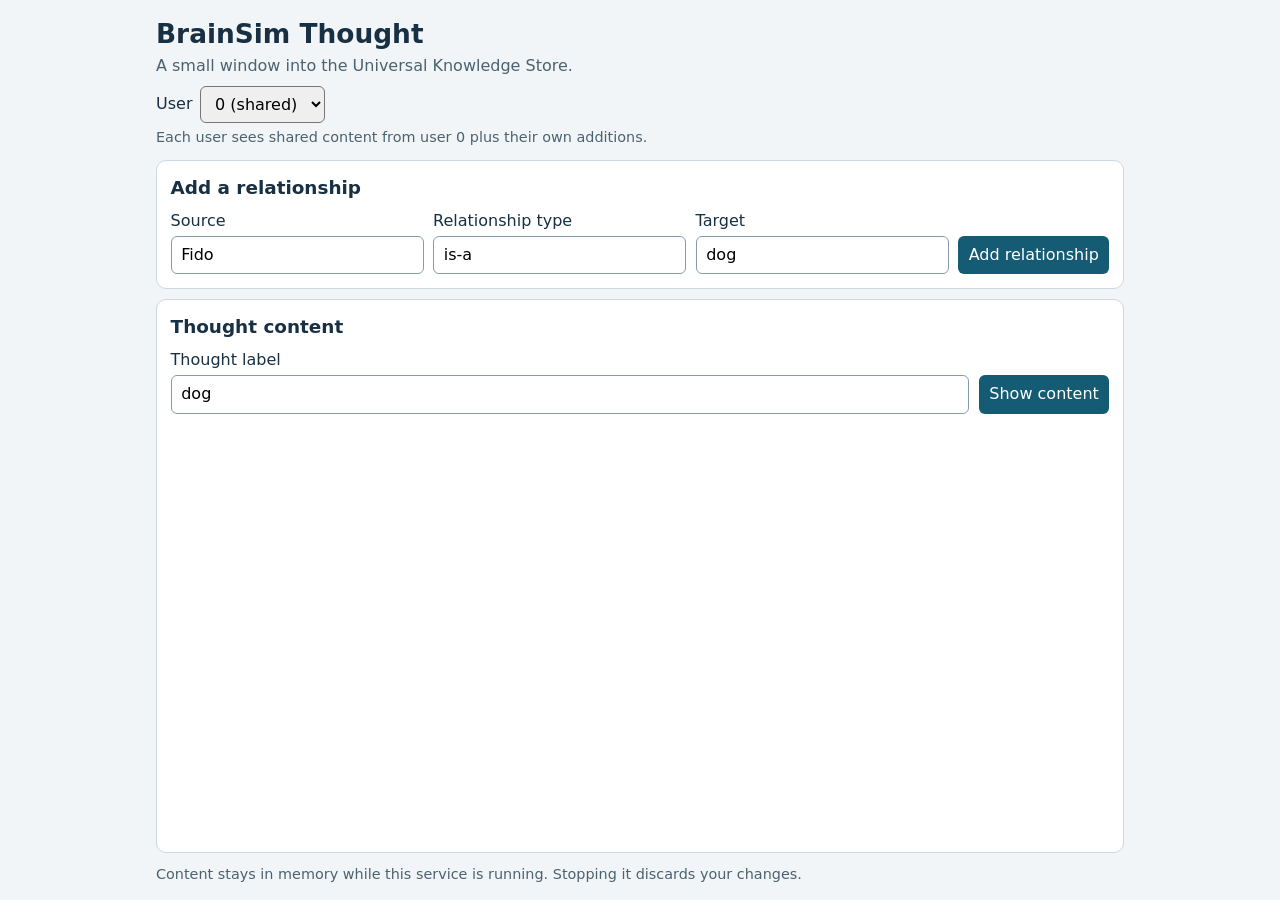
==== UKSWeb/wwwroot/index.html @ 6cacd051 "Initial Checking Proof of concept Multiuser Web Service" ====
<!doctype html>
<html lang="en">
<head>
  <meta charset="utf-8">
  <meta name="viewport" content="width=device-width, initial-scale=1">
  <title>BrainSim Thought · UKS</title>
  <style>
    :root { font: 16px/1.4 system-ui, sans-serif; color: #183043; background: #f1f5f7; }
    * { box-sizing: border-box; }
    body { max-width: 1000px; height: calc(100dvh - 2rem); min-height: 560px; margin: 1rem auto; padding: 0 1rem; display: flex; flex-direction: column; gap: .65rem; }
    h1 { font-size: 1.65rem; margin: 0 0 .15rem; }
    h2 { margin: 0 0 .6rem; font-size: 1.15rem; }
    header p { margin: .15rem 0; color: #4b6270; }
    main { display: flex; flex-direction: column; flex: 1; min-height: 0; gap: .65rem; }
    section { background: white; border: 1px solid #ccd9df; border-radius: 10px; padding: .85rem; }
    .content-section { flex: 1; min-height: 0; display: flex; flex-direction: column; }
    .fields { display: grid; grid-template-columns: repeat(3, minmax(0, 1fr)) auto; align-items: end; gap: .6rem; }
    #children-form { display: flex; align-items: end; gap: .6rem; }
    label { display: flex; flex: 1; flex-direction: column; min-width: 0; gap: .2rem; }
    input, button, select { font: inherit; border-radius: 6px; padding: .45rem .6rem; }
    .user-selector { display: inline-flex; flex-direction: row; align-items: center; gap: .5rem; margin: .35rem 0 .1rem; }
    input { border: 1px solid #859da9; min-width: 0; }
    button { background: #155b74; color: white; border: 1px solid transparent; cursor: pointer; white-space: nowrap; }
    button:disabled { opacity: .6; cursor: wait; }
    :focus-visible { outline: 3px solid #d58d18; outline-offset: 3px; }
    .status { margin: .5rem 0 0; overflow-wrap: anywhere; }
    .status:empty { display: none; }
    .error { color: #a51b29; }
    #children-list { list-style: none; padding: 0 .35rem 0 0; margin: .4rem 0 0; flex: 1; min-height: 0; overflow-y: auto; }
    #children-list li { display: flex; align-items: center; gap: 1rem; padding: .3rem 0; border-bottom: 1px solid #e7edf0; }
    #children-list .relationship { display: block; overflow-wrap: anywhere; padding: .5rem 0; }
    .child-label { flex: 1; min-width: 0; overflow-wrap: anywhere; }
    .delete-button { display: inline-flex; margin: 0; padding: .35rem; background: #a51b29; }
    .delete-button svg { width: 20px; height: 20px; }
    footer, .hint { font-size: .9rem; color: #4b6270; }
    @media (max-width: 500px) {
      .fields { grid-template-columns: repeat(2, minmax(0, 1fr)); }
      body { min-height: 640px; padding: 0 .5rem; }
    }
  </style>
</head>
<body>
  <header>
    <h1>BrainSim Thought</h1>
    <p>A small window into the Universal Knowledge Store.</p>
    <label class="user-selector">User
      <select id="user-select" aria-label="User number">
        <option value="0">0 (shared)</option>
        <option value="1">1</option>
        <option value="2">2</option>
        <option value="3">3</option>
        <option value="4">4</option>
      </select>
    </label>
    <p class="hint">Each user sees shared content from user 0 plus their own additions.</p>
  </header>
  <main>
    <section aria-labelledby="add-title">
      <h2 id="add-title">Add a relationship</h2>
      <form id="add-form">
        <div class="fields">
          <label>Source<input name="source" value="Fido" required></label>
          <label>Relationship type<input name="relationshipType" value="is-a" required></label>
          <label>Target<input name="target" value="dog" required></label>
          <button type="submit">Add relationship</button>
        </div>
      </form>
      <p id="add-status" class="status" role="status" aria-live="polite"></p>
    </section>
    <section class="content-section" aria-labelledby="children-title">
      <h2 id="children-title">Thought content</h2>
      <form id="children-form">
        <label>Thought label<input name="label" value="dog" required></label>
        <button type="submit">Show content</button>
      </form>
      <p id="children-status" class="status" role="status" aria-live="polite"></p>
      <ul id="children-list" aria-label="Children and direct relationships" tabindex="0"></ul>
    </section>
  </main>
  <footer>Content stays in memory while this service is running. Stopping it discards your changes.</footer>
  <script>
    const userSelect = document.querySelector('#user-select');
    async function request(url, options) {
      const response = await fetch(url + (url.includes('?') ? '&' : '?') + 'user=' + userSelect.value, options);
      const data = await response.json();
      if (!response.ok) {
        const error = new Error(data.error || data.detail || data.title || 'The request failed.');
        error.status = response.status;
        throw error;
      }
      return data;
    }

    function setStatus(element, message, error = false) {
      element.textContent = message;
      element.classList.toggle('error', error);
    }

    const childrenForm = document.querySelector('#children-form');
    let watchedLabel = null;
    let renderedKey = '';
    let renderedContent = '';
    let refreshController = null;
    let deleting = false;
    async function showChildren({ automatic = false } = {}) {
      const selectedUser = userSelect.value;
      const label = automatic ? watchedLabel : childrenForm.elements.label.value.trim();
      if (automatic && (refreshController || deleting || document.hidden)) return;
      refreshController?.abort();
      watchedLabel = label || null;
      const status = document.querySelector('#children-status');
      const list = document.querySelector('#children-list');
      const button = childrenForm.querySelector('button');
      const key = JSON.stringify([selectedUser, label]);
      if (key !== renderedKey) {
        list.replaceChildren();
        renderedContent = '';
        renderedKey = key;
      }
      if (!label) {
        refreshController = null;
        button.disabled = false;
        setStatus(status, 'Enter a Thought label.');
        return;
      }
      const controller = new AbortController();
      refreshController = controller;
      const timeout = setTimeout(() => controller.abort(), 10000);
      if (!automatic) {
        button.disabled = true;
        setStatus(status, 'Loading…');
      }
      try {
        const data = await request('/api/children?label=' + encodeURIComponent(label), { signal: controller.signal });
        if (controller !== refreshController || selectedUser !== userSelect.value) return;
        const summary = `${data.label}: ${data.children.length} children · ${data.relationships.length} direct relationships. Auto-refresh: 2s.`;
        const content = JSON.stringify(data);
        if (content === renderedContent) {
          setStatus(status, summary);
          return;
        }
        const scrollTop = list.scrollTop;
        const focusedLabel = list.contains(document.activeElement)
          ? document.activeElement.getAttribute('aria-label') : null;
        const items = data.children.map(child => {
          const item = document.createElement('li');
          const name = document.createElement('span');
          name.className = 'child-label';
          name.textContent = child.label;
          const deleteButton = document.createElement('button');
          deleteButton.type = 'button';
          deleteButton.className = 'delete-button';
          deleteButton.disabled = child.owner !== Number(selectedUser);
          deleteButton.title = deleteButton.disabled ? 'Shared Thought: only user 0 can delete it' : `Delete ${child.label}`;
          deleteButton.setAttribute('aria-label', `Delete Thought ${child.label}`);
          deleteButton.innerHTML = '<svg viewBox="0 0 24 24" fill="none" stroke="currentColor" stroke-width="2" aria-hidden="true"><path d="M3 6h18M9 6V3h6v3M5 6l1 15h12l1-15M10 10v7M14 10v7"/></svg>';
          deleteButton.addEventListener('click', async () => {
            deleting = true;
            refreshController?.abort();
            deleteButton.disabled = true;
            setStatus(status, `Deleting ${child.label}…`);
            try {
              await request('/api/thoughts?label=' + encodeURIComponent(child.label), { method: 'DELETE' });
              await showChildren();
            } catch (error) {
              setStatus(status, error.message, true);
              deleteButton.disabled = false;
            } finally {
              deleting = false;
            }
          });
          item.append(name, deleteButton);
          return item;
        });
        const relationships = data.relationships.map(relationship => {
          const item = document.createElement('li');
          item.className = 'relationship';
          item.textContent = `[${relationship.source} → ${relationship.relationshipType ?? '(no type)'} → ${relationship.target ?? '(no target)'}]`;
          return item;
        });
        list.replaceChildren(...items, ...relationships);
        list.scrollTop = scrollTop;
        if (focusedLabel) {
          const replacement = Array.from(list.querySelectorAll('button'))
            .find(button => button.getAttribute('aria-label') === focusedLabel);
          if (replacement) replacement.focus({ preventScroll: true });
          else list.focus({ preventScroll: true });
        }
        renderedContent = content;
        setStatus(status, summary);
      } catch (error) {
        if (controller === refreshController && !deleting && selectedUser === userSelect.value) {
          if (error.status === 404) {
            list.replaceChildren();
            renderedContent = '';
          }
          setStatus(status, controller.signal.aborted ? 'Refresh timed out. Retrying automatically…' : error.message, true);
        }
      } finally {
        clearTimeout(timeout);
        if (controller === refreshController) {
          refreshController = null;
          button.disabled = false;
        }
      }
    }

    setInterval(() => {
      if (watchedLabel) showChildren({ automatic: true });
    }, 2000);
    document.addEventListener('visibilitychange', () => {
      if (!document.hidden && watchedLabel) showChildren({ automatic: true });
    });

    childrenForm.addEventListener('submit', event => {
      event.preventDefault();
      showChildren();
    });

    userSelect.addEventListener('change', () => {
      setStatus(document.querySelector('#add-status'), '');
      showChildren();
    });

    document.querySelector('#add-form').addEventListener('submit', async event => {
      event.preventDefault();
      const form = event.currentTarget;
      const button = form.querySelector('button');
      const status = document.querySelector('#add-status');
      button.disabled = true;
      setStatus(status, 'Adding…');
      try {
        const data = await request('/api/statements', {
          method: 'POST',
          headers: { 'Content-Type': 'application/json' },
          body: JSON.stringify(Object.fromEntries(new FormData(form)))
        });
        setStatus(status, `Added [${data.source} → ${data.relationshipType} → ${data.target}].`);
        if (childrenForm.elements.label.value.trim()) await showChildren();
      } catch (error) {
        setStatus(status, error.message, true);
      } finally {
        button.disabled = false;
      }
    });
  </script>
</body>
</html>
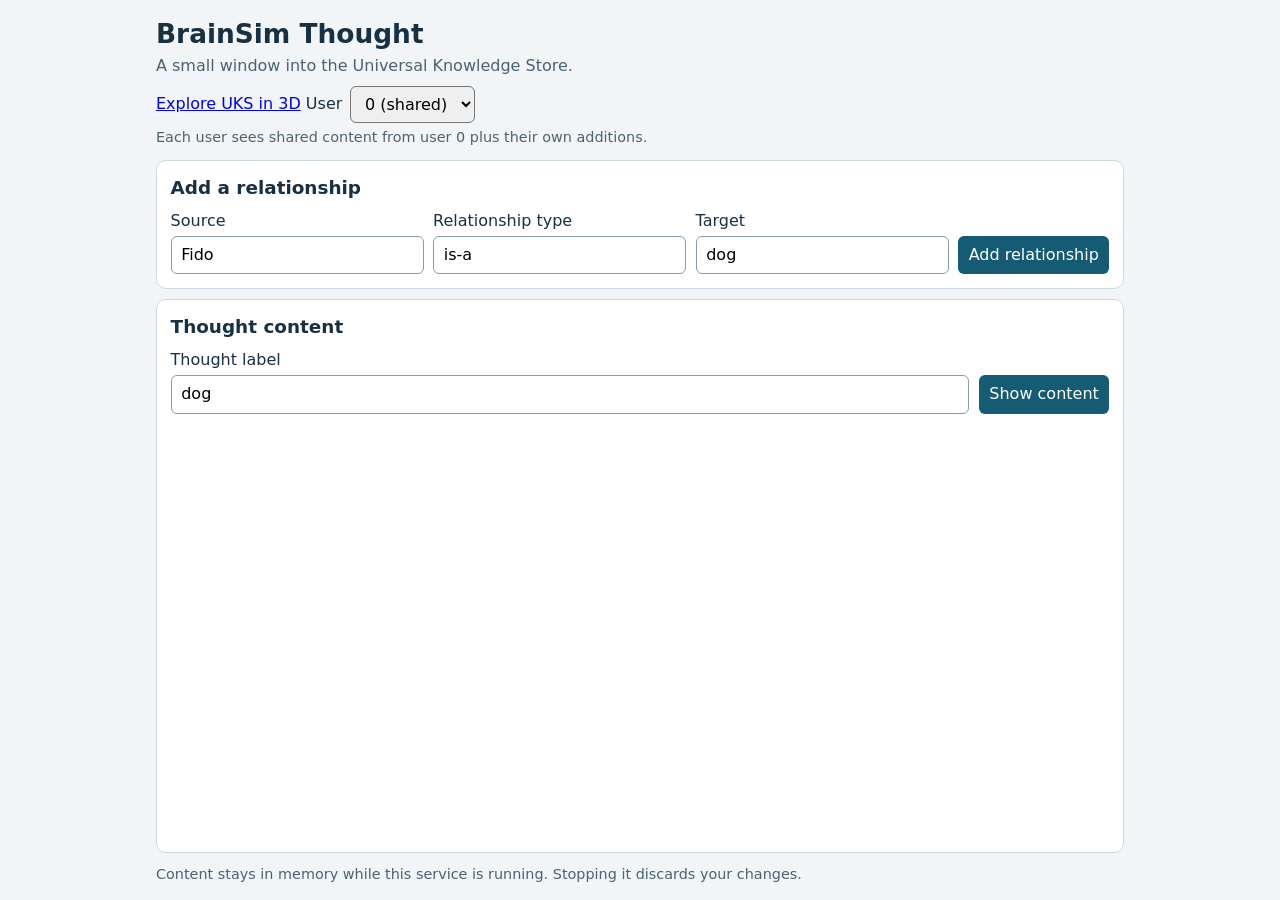
==== commit 3755d980: "Added Graph Display" ====
--- a/UKSWeb/wwwroot/index.html
+++ b/UKSWeb/wwwroot/index.html
@@ -43,6 +43,7 @@
   <header>
     <h1>BrainSim Thought</h1>
     <p>A small window into the Universal Knowledge Store.</p>
+    <a id="graph-link" href="/graph.html">Explore UKS in 3D</a>
     <label class="user-selector">User
       <select id="user-select" aria-label="User number">
         <option value="0">0 (shared)</option>
@@ -80,6 +81,12 @@
   <footer>Content stays in memory while this service is running. Stopping it discards your changes.</footer>
   <script>
     const userSelect = document.querySelector('#user-select');
+    const pageParameters = new URLSearchParams(location.search);
+    if (/^[0-4]$/.test(pageParameters.get('user') || '')) userSelect.value = pageParameters.get('user');
+    document.querySelector('#graph-link').addEventListener('click', event => {
+      const root = document.querySelector('#children-form').elements.label.value.trim() || 'Thought';
+      event.currentTarget.href = '/graph.html?user=' + userSelect.value + '&root=' + encodeURIComponent(root);
+    });
     async function request(url, options) {
       const response = await fetch(url + (url.includes('?') ? '&' : '?') + 'user=' + userSelect.value, options);
       const data = await response.json();
@@ -97,6 +104,7 @@
     }
 
     const childrenForm = document.querySelector('#children-form');
+    if (pageParameters.get('root')) childrenForm.elements.label.value = pageParameters.get('root');
     let watchedLabel = null;
     let renderedKey = '';
     let renderedContent = '';
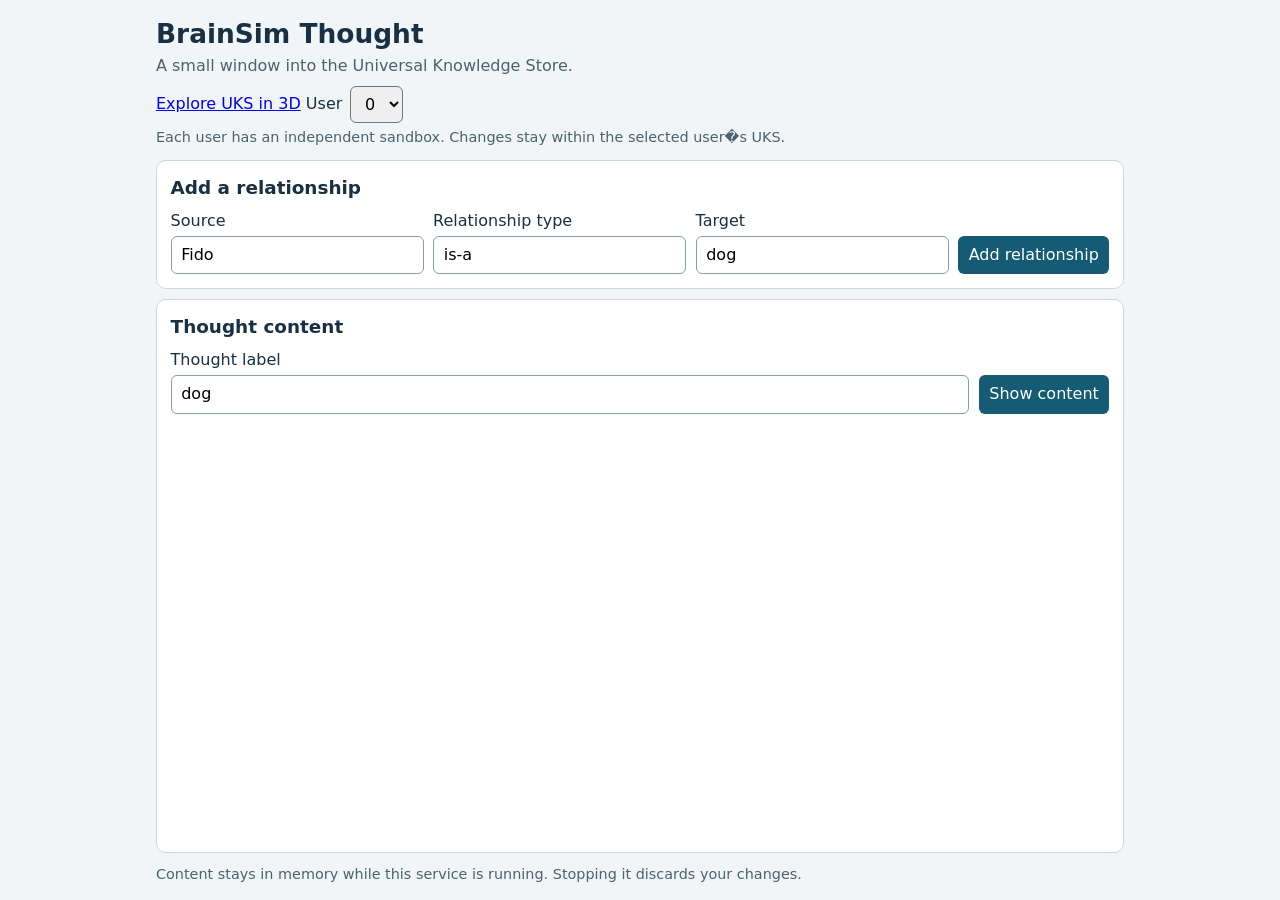
==== commit 8d144273: "Made UKS support multiple instances Made multiple users have separate sandbox UKSs" ====
--- a/UKSWeb/wwwroot/index.html
+++ b/UKSWeb/wwwroot/index.html
@@ -46,14 +46,14 @@
     <a id="graph-link" href="/graph.html">Explore UKS in 3D</a>
     <label class="user-selector">User
       <select id="user-select" aria-label="User number">
-        <option value="0">0 (shared)</option>
+        <option value="0">0</option>
         <option value="1">1</option>
         <option value="2">2</option>
         <option value="3">3</option>
         <option value="4">4</option>
       </select>
     </label>
-    <p class="hint">Each user sees shared content from user 0 plus their own additions.</p>
+    <p class="hint">Each user has an independent sandbox. Changes stay within the selected user�s UKS.</p>
   </header>
   <main>
     <section aria-labelledby="add-title">
@@ -158,8 +158,7 @@
           const deleteButton = document.createElement('button');
           deleteButton.type = 'button';
           deleteButton.className = 'delete-button';
-          deleteButton.disabled = child.owner !== Number(selectedUser);
-          deleteButton.title = deleteButton.disabled ? 'Shared Thought: only user 0 can delete it' : `Delete ${child.label}`;
+          deleteButton.title = `Delete ${child.label}`;
           deleteButton.setAttribute('aria-label', `Delete Thought ${child.label}`);
           deleteButton.innerHTML = '<svg viewBox="0 0 24 24" fill="none" stroke="currentColor" stroke-width="2" aria-hidden="true"><path d="M3 6h18M9 6V3h6v3M5 6l1 15h12l1-15M10 10v7M14 10v7"/></svg>';
           deleteButton.addEventListener('click', async () => {
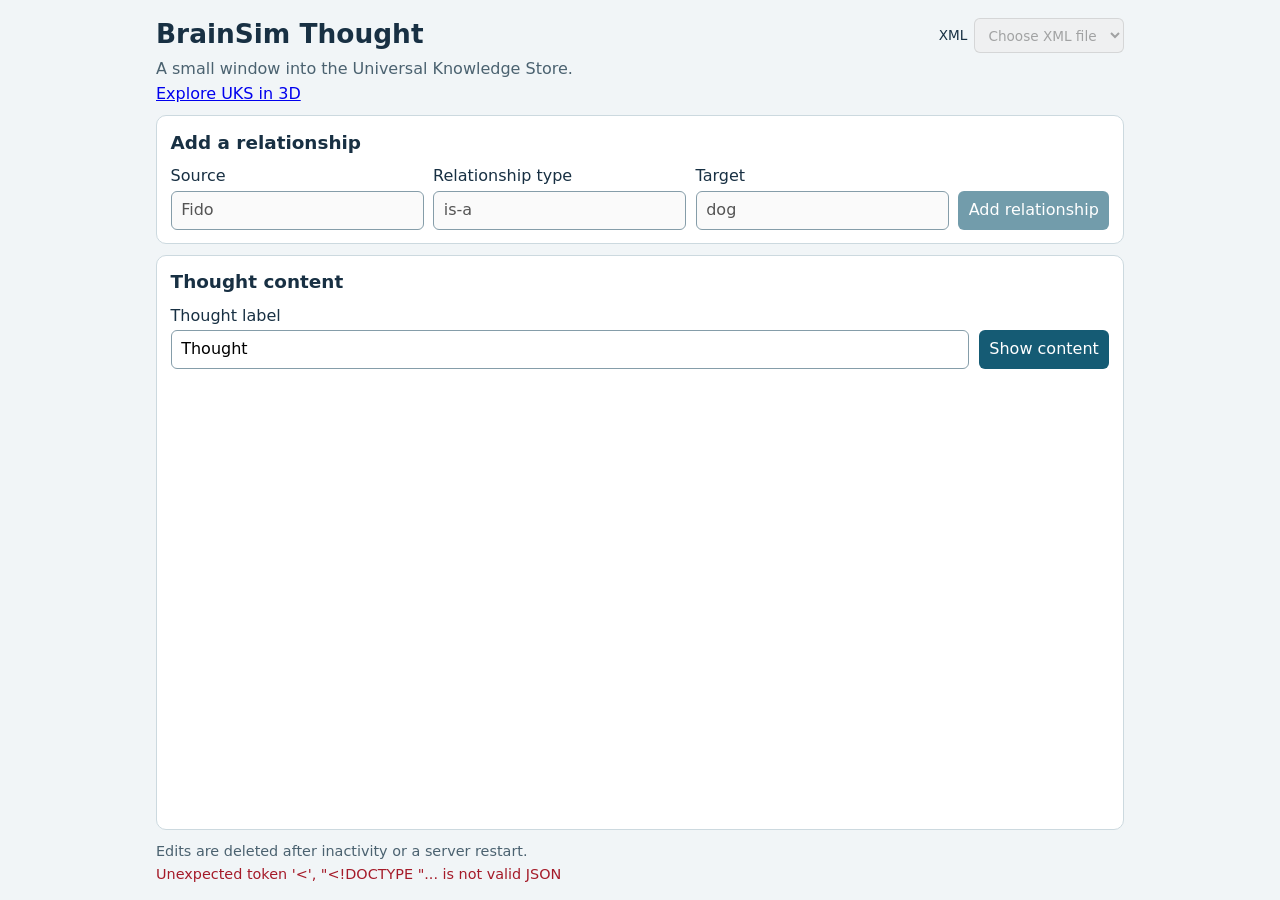
==== commit 65c0d2f3: "improved hadnling of sandboxes Added parsing of input on table page" ====
--- a/UKSWeb/wwwroot/index.html
+++ b/UKSWeb/wwwroot/index.html
@@ -18,7 +18,12 @@
     #children-form { display: flex; align-items: end; gap: .6rem; }
     label { display: flex; flex: 1; flex-direction: column; min-width: 0; gap: .2rem; }
     input, button, select { font: inherit; border-radius: 6px; padding: .45rem .6rem; }
-    .user-selector { display: inline-flex; flex-direction: row; align-items: center; gap: .5rem; margin: .35rem 0 .1rem; }
+    .top-line { display: flex; justify-content: space-between; align-items: center; gap: 1rem; flex-wrap: wrap; }
+    .demo-picker { flex: 0 1 auto; display: flex; flex-direction: row; align-items: center; gap: .4rem; margin: 0; font-size: .85rem; }
+    .demo-picker select { max-width: 220px; }
+    #sandbox-status:empty { display: none; }
+    #sandbox-status { margin: .2rem 0 0; }
+    #sandbox-status.error { color: #a51b29; }
     input { border: 1px solid #859da9; min-width: 0; }
     button { background: #155b74; color: white; border: 1px solid transparent; cursor: pointer; white-space: nowrap; }
     button:disabled { opacity: .6; cursor: wait; }
@@ -28,9 +33,9 @@
     .error { color: #a51b29; }
     #children-list { list-style: none; padding: 0 .35rem 0 0; margin: .4rem 0 0; flex: 1; min-height: 0; overflow-y: auto; }
     #children-list li { display: flex; align-items: center; gap: 1rem; padding: .3rem 0; border-bottom: 1px solid #e7edf0; }
-    #children-list .relationship { display: block; overflow-wrap: anywhere; padding: .5rem 0; }
+    #children-list .relationship { padding: .5rem 0; }
     .child-label { flex: 1; min-width: 0; overflow-wrap: anywhere; }
-    .delete-button { display: inline-flex; margin: 0; padding: .35rem; background: #a51b29; }
+    .delete-button { display: inline-flex; flex-shrink: 0; margin: 0; padding: .35rem; background: #a51b29; }
     .delete-button svg { width: 20px; height: 20px; }
     footer, .hint { font-size: .9rem; color: #4b6270; }
     @media (max-width: 500px) {
@@ -41,19 +46,12 @@
 </head>
 <body>
   <header>
-    <h1>BrainSim Thought</h1>
+    <div class="top-line">
+      <h1>BrainSim Thought</h1>
+      <label class="demo-picker">XML<select id="demo-select" aria-label="XML demo" disabled><option value="__choose" disabled>Choose XML file</option><option value="">Standard UKS</option></select></label>
+    </div>
     <p>A small window into the Universal Knowledge Store.</p>
     <a id="graph-link" href="/graph.html">Explore UKS in 3D</a>
-    <label class="user-selector">User
-      <select id="user-select" aria-label="User number">
-        <option value="0">0</option>
-        <option value="1">1</option>
-        <option value="2">2</option>
-        <option value="3">3</option>
-        <option value="4">4</option>
-      </select>
-    </label>
-    <p class="hint">Each user has an independent sandbox. Changes stay within the selected user�s UKS.</p>
   </header>
   <main>
     <section aria-labelledby="add-title">
@@ -71,33 +69,25 @@
     <section class="content-section" aria-labelledby="children-title">
       <h2 id="children-title">Thought content</h2>
       <form id="children-form">
-        <label>Thought label<input name="label" value="dog" required></label>
+        <label>Thought label<input name="label" value="Thought" required></label>
         <button type="submit">Show content</button>
       </form>
       <p id="children-status" class="status" role="status" aria-live="polite"></p>
       <ul id="children-list" aria-label="Children and direct relationships" tabindex="0"></ul>
     </section>
   </main>
-  <footer>Content stays in memory while this service is running. Stopping it discards your changes.</footer>
-  <script>
-    const userSelect = document.querySelector('#user-select');
+  <footer>
+    <span id="inactivity-note">Edits are deleted after inactivity or a server restart.</span>
+    <p id="sandbox-status" role="status" aria-live="polite"></p>
+  </footer>
+  <script type="module">
+    import { sandbox, request } from './sandbox.js?v=20261103-simple';
     const pageParameters = new URLSearchParams(location.search);
-    if (/^[0-4]$/.test(pageParameters.get('user') || '')) userSelect.value = pageParameters.get('user');
     document.querySelector('#graph-link').addEventListener('click', event => {
       const root = document.querySelector('#children-form').elements.label.value.trim() || 'Thought';
-      event.currentTarget.href = '/graph.html?user=' + userSelect.value + '&root=' + encodeURIComponent(root);
-    });
-    async function request(url, options) {
-      const response = await fetch(url + (url.includes('?') ? '&' : '?') + 'user=' + userSelect.value, options);
-      const data = await response.json();
-      if (!response.ok) {
-        const error = new Error(data.error || data.detail || data.title || 'The request failed.');
-        error.status = response.status;
-        throw error;
-      }
-      return data;
-    }
-
+      if (!sandbox.available) { event.preventDefault(); return; }
+      event.currentTarget.href = sandbox.pageUrl('/graph.html', root);
+    });
     function setStatus(element, message, error = false) {
       element.textContent = message;
       element.classList.toggle('error', error);
@@ -111,15 +101,17 @@
     let refreshController = null;
     let deleting = false;
     async function showChildren({ automatic = false } = {}) {
-      const selectedUser = userSelect.value;
+      if (!await sandbox.ready) return;
+      const selectedSandbox = sandbox.id;
       const label = automatic ? watchedLabel : childrenForm.elements.label.value.trim();
       if (automatic && (refreshController || deleting || document.hidden)) return;
       refreshController?.abort();
       watchedLabel = label || null;
+      if (!automatic) sandbox.updateRoot(label);
       const status = document.querySelector('#children-status');
       const list = document.querySelector('#children-list');
       const button = childrenForm.querySelector('button');
-      const key = JSON.stringify([selectedUser, label]);
+      const key = JSON.stringify([selectedSandbox, label]);
       if (key !== renderedKey) {
         list.replaceChildren();
         renderedContent = '';
@@ -139,8 +131,8 @@
         setStatus(status, 'Loading…');
       }
       try {
-        const data = await request('/api/children?label=' + encodeURIComponent(label), { signal: controller.signal });
-        if (controller !== refreshController || selectedUser !== userSelect.value) return;
+        const data = await request('/api/children?label=' + encodeURIComponent(label), { signal: controller.signal, automatic });
+        if (controller !== refreshController || selectedSandbox !== sandbox.id) return;
         const summary = `${data.label}: ${data.children.length} children · ${data.relationships.length} direct relationships. Auto-refresh: 2s.`;
         const content = JSON.stringify(data);
         if (content === renderedContent) {
@@ -150,39 +142,47 @@
         const scrollTop = list.scrollTop;
         const focusedLabel = list.contains(document.activeElement)
           ? document.activeElement.getAttribute('aria-label') : null;
+        function deleteButton(description, url) {
+          const button = document.createElement('button');
+          button.type = 'button';
+          button.className = 'delete-button';
+          button.disabled = !sandbox.available;
+          button.title = `Delete ${description}`;
+          button.setAttribute('aria-label', `Delete ${description}`);
+          button.innerHTML = '<svg viewBox="0 0 24 24" fill="none" stroke="currentColor" stroke-width="2" aria-hidden="true"><path d="M3 6h18M9 6V3h6v3M5 6l1 15h12l1-15M10 10v7M14 10v7"/></svg>';
+          button.addEventListener('click', async () => {
+            if (deleting) return;
+            deleting = true;
+            refreshController?.abort();
+            button.disabled = true;
+            setStatus(status, `Deleting ${description}…`);
+            try {
+              await request(url, { method: 'DELETE' });
+              await showChildren();
+            } catch (error) {
+              setStatus(status, error.message, true);
+              button.disabled = !sandbox.available;
+            } finally {
+              deleting = false;
+            }
+          });
+          return button;
+        }
         const items = data.children.map(child => {
           const item = document.createElement('li');
           const name = document.createElement('span');
           name.className = 'child-label';
           name.textContent = child.label;
-          const deleteButton = document.createElement('button');
-          deleteButton.type = 'button';
-          deleteButton.className = 'delete-button';
-          deleteButton.title = `Delete ${child.label}`;
-          deleteButton.setAttribute('aria-label', `Delete Thought ${child.label}`);
-          deleteButton.innerHTML = '<svg viewBox="0 0 24 24" fill="none" stroke="currentColor" stroke-width="2" aria-hidden="true"><path d="M3 6h18M9 6V3h6v3M5 6l1 15h12l1-15M10 10v7M14 10v7"/></svg>';
-          deleteButton.addEventListener('click', async () => {
-            deleting = true;
-            refreshController?.abort();
-            deleteButton.disabled = true;
-            setStatus(status, `Deleting ${child.label}…`);
-            try {
-              await request('/api/thoughts?label=' + encodeURIComponent(child.label), { method: 'DELETE' });
-              await showChildren();
-            } catch (error) {
-              setStatus(status, error.message, true);
-              deleteButton.disabled = false;
-            } finally {
-              deleting = false;
-            }
-          });
-          item.append(name, deleteButton);
+          item.append(name, deleteButton(`Thought ${child.label}`, '/api/thoughts?label=' + encodeURIComponent(child.label)));
           return item;
         });
         const relationships = data.relationships.map(relationship => {
           const item = document.createElement('li');
           item.className = 'relationship';
-          item.textContent = `[${relationship.source} → ${relationship.relationshipType ?? '(no type)'} → ${relationship.target ?? '(no target)'}]`;
+          const name = document.createElement('span');
+          name.className = 'child-label';
+          name.textContent = `[${relationship.source} → ${relationship.relationshipType ?? '(no type)'} → ${relationship.target ?? '(no target)'}]`;
+          item.append(name, deleteButton(`relationship ${name.textContent}`, '/api/relationships?id=' + relationship.id));
           return item;
         });
         list.replaceChildren(...items, ...relationships);
@@ -196,7 +196,8 @@
         renderedContent = content;
         setStatus(status, summary);
       } catch (error) {
-        if (controller === refreshController && !deleting && selectedUser === userSelect.value) {
+        if (controller === refreshController && !deleting && selectedSandbox === sandbox.id) {
+          if (error.code === 'sandbox_unavailable') watchedLabel = null;
           if (error.status === 404) {
             list.replaceChildren();
             renderedContent = '';
@@ -213,19 +214,14 @@
     }
 
     setInterval(() => {
-      if (watchedLabel) showChildren({ automatic: true });
+      if (watchedLabel && sandbox.available) showChildren({ automatic: true });
     }, 2000);
     document.addEventListener('visibilitychange', () => {
-      if (!document.hidden && watchedLabel) showChildren({ automatic: true });
+      if (!document.hidden && watchedLabel && sandbox.available) showChildren({ automatic: true });
     });
 
     childrenForm.addEventListener('submit', event => {
       event.preventDefault();
-      showChildren();
-    });
-
-    userSelect.addEventListener('change', () => {
-      setStatus(document.querySelector('#add-status'), '');
       showChildren();
     });
 
@@ -247,9 +243,13 @@
       } catch (error) {
         setStatus(status, error.message, true);
       } finally {
-        button.disabled = false;
-      }
-    });
+        button.disabled = !sandbox.available;
+      }
+    });
+    if (await sandbox.ready) {
+      document.querySelector('#graph-link').href = sandbox.pageUrl('/graph.html', childrenForm.elements.label.value.trim());
+      showChildren();
+    }
   </script>
 </body>
 </html>
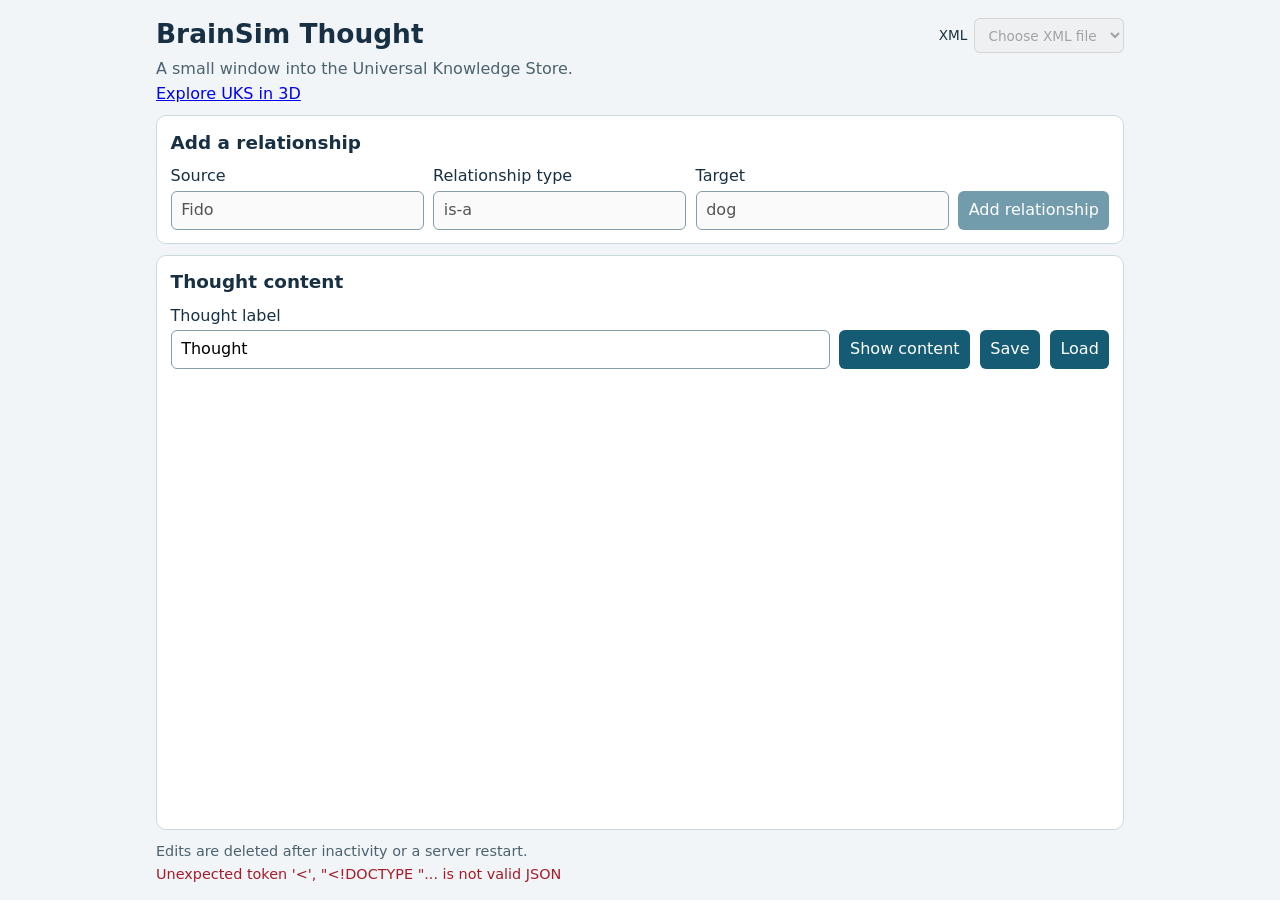
==== commit f4baf219: "Initial completion of first 3 labs" ====
--- a/UKSWeb/wwwroot/index.html
+++ b/UKSWeb/wwwroot/index.html
@@ -15,7 +15,7 @@
     section { background: white; border: 1px solid #ccd9df; border-radius: 10px; padding: .85rem; }
     .content-section { flex: 1; min-height: 0; display: flex; flex-direction: column; }
     .fields { display: grid; grid-template-columns: repeat(3, minmax(0, 1fr)) auto; align-items: end; gap: .6rem; }
-    #children-form { display: flex; align-items: end; gap: .6rem; }
+    #children-form { display: flex; flex-wrap: wrap; align-items: end; gap: .6rem; }
     label { display: flex; flex: 1; flex-direction: column; min-width: 0; gap: .2rem; }
     input, button, select { font: inherit; border-radius: 6px; padding: .45rem .6rem; }
     .top-line { display: flex; justify-content: space-between; align-items: center; gap: 1rem; flex-wrap: wrap; }
@@ -71,7 +71,10 @@
       <form id="children-form">
         <label>Thought label<input name="label" value="Thought" required></label>
         <button type="submit">Show content</button>
+        <button id="save-text" type="button">Save</button><button id="load-text" type="button">Load</button>
+        <input id="text-file" type="file" accept=".txt,text/plain" hidden>
       </form>
+      <p id="file-status" class="status" role="status" aria-live="polite"></p>
       <p id="children-status" class="status" role="status" aria-live="polite"></p>
       <ul id="children-list" aria-label="Children and direct relationships" tabindex="0"></ul>
     </section>
@@ -81,7 +84,7 @@
     <p id="sandbox-status" role="status" aria-live="polite"></p>
   </footer>
   <script type="module">
-    import { sandbox, request } from './sandbox.js?v=20261103-simple';
+    import { sandbox, request } from './sandbox.js?v=20261105-resume';
     const pageParameters = new URLSearchParams(location.search);
     document.querySelector('#graph-link').addEventListener('click', event => {
       const root = document.querySelector('#children-form').elements.label.value.trim() || 'Thought';
@@ -95,6 +98,33 @@
 
     const childrenForm = document.querySelector('#children-form');
     if (pageParameters.get('root')) childrenForm.elements.label.value = pageParameters.get('root');
+    // FILE CONTROLS: browsers download files or read only the file the user selects.
+    const saveText=document.querySelector('#save-text'),loadText=document.querySelector('#load-text'),textFile=document.querySelector('#text-file');
+    saveText.onclick=async()=>{
+      saveText.disabled=true;const status=document.querySelector('#file-status');setStatus(status,'Saving…');
+      try {
+        const root=childrenForm.elements.label.value.trim();
+        // === WEB SERVICE: GET /api/text-export — export the selected root using UKS.TextFile. ===
+        const data=await request('/api/text-export?'+new URLSearchParams({root}));
+        const url=URL.createObjectURL(new Blob([data.content],{type:'text/plain;charset=utf-8'}));
+        const download=document.createElement('a');download.href=url;download.download=data.filename;document.body.append(download);download.click();download.remove();setTimeout(()=>URL.revokeObjectURL(url),1000);
+        setStatus(status,`Saved ${root} and its dependencies to ${data.filename}.`);
+      } catch(error){setStatus(status,error.message,true);}
+      finally{saveText.disabled=!sandbox.available;}
+    };
+    loadText.onclick=()=>textFile.click();
+    textFile.onchange=async()=>{
+      const file=textFile.files[0];if(!file)return;
+      const status=document.querySelector('#file-status');setStatus(status,`Loading ${file.name}…`);loadText.disabled=true;saveText.disabled=true;deleting=true;refreshController?.abort();
+      try {
+        if(file.size>1024*1024)throw new Error('Choose a text file no larger than 1 MB.');
+        // === WEB SERVICE: POST /api/text-import — merge the explicitly selected local text file using UKS.TextFile. ===
+        const result=await request('/api/text-import',{method:'POST',headers:{'Content-Type':'application/json'},body:JSON.stringify({content:await file.text()})});
+        renderedContent='';await showChildren();setStatus(status,`Loaded ${file.name}; ${result.added} Thoughts added. Existing content was merged.`);
+      } catch(error){setStatus(status,error.message,true);}
+      finally{deleting=false;loadText.disabled=!sandbox.available;saveText.disabled=!sandbox.available;textFile.value='';}
+    };
+
     let watchedLabel = null;
     let renderedKey = '';
     let renderedContent = '';
@@ -131,6 +161,7 @@
         setStatus(status, 'Loading…');
       }
       try {
+        // === WEB SERVICE: GET /api/children — retrieve the selected Thought’s children and direct Relationships for the table. ===
         const data = await request('/api/children?label=' + encodeURIComponent(label), { signal: controller.signal, automatic });
         if (controller !== refreshController || selectedSandbox !== sandbox.id) return;
         const summary = `${data.label}: ${data.children.length} children · ${data.relationships.length} direct relationships. Auto-refresh: 2s.`;
@@ -157,6 +188,7 @@
             button.disabled = true;
             setStatus(status, `Deleting ${description}…`);
             try {
+              // === WEB SERVICE: DELETE /api/thoughts or /api/relationships — remove the item represented by this row; url selects the endpoint. ===
               await request(url, { method: 'DELETE' });
               await showChildren();
             } catch (error) {
@@ -233,6 +265,7 @@
       button.disabled = true;
       setStatus(status, 'Adding…');
       try {
+        // === WEB SERVICE: POST /api/statements — send the three form fields unchanged to the common server-side parser. ===
         const data = await request('/api/statements', {
           method: 'POST',
           headers: { 'Content-Type': 'application/json' },
